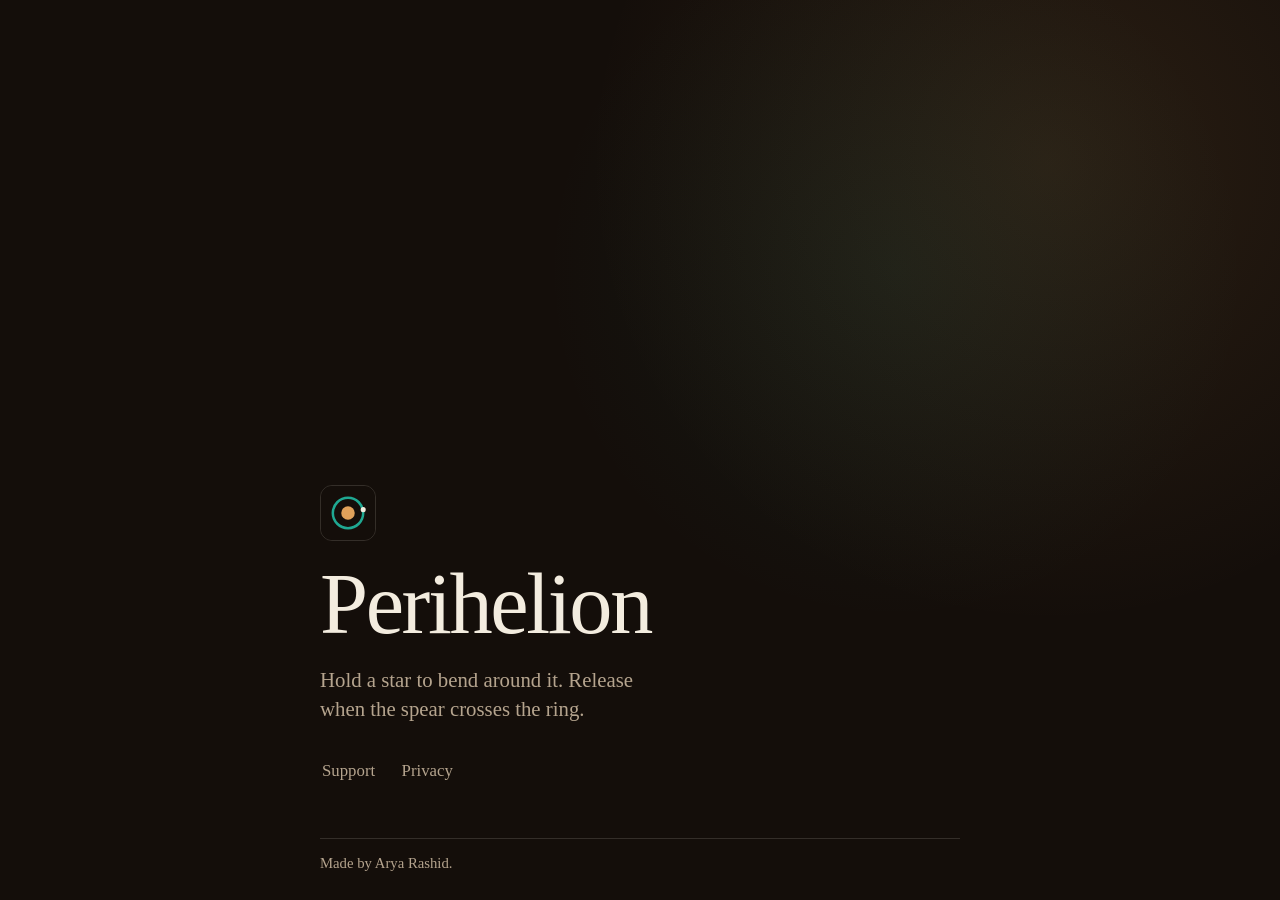
==== index.html @ 7fc833d5 "Perihelion support and privacy pages Co-Authored-By: Claude Opus 5.5 <noreply@anthropic.com>" ====
<!DOCTYPE html>
<html lang="en">
<head>
  <meta charset="utf-8">
  <meta name="viewport" content="width=device-width, initial-scale=1, viewport-fit=cover">
  <meta name="theme-color" content="#140e0a">
  <title>Perihelion</title>
  <meta name="description" content="Hold a star to bend around it. Release when the spear crosses the ring.">
  <link rel="icon" href="icon.svg" type="image/svg+xml">
  <link rel="stylesheet" href="style.css">
</head>
<body class="home">
  <main class="wrap">
    <img class="mark" src="icon.svg" width="56" height="56" alt="">
    <h1>Perihelion</h1>
    <p class="lede">Hold a star to bend around it. Release when the spear crosses the ring.</p>
    <nav class="actions" aria-label="Links">
      <a class="action-quiet" href="support.html">Support</a>
      <a class="action-quiet" href="privacy.html">Privacy</a>
    </nav>
  </main>
  <footer class="site-foot">
    Made by Arya Rashid.
  </footer>
</body>
</html>
---- style.css ----
:root {
  color-scheme: dark;
  --void: #140e0a;
  --bone: #f3ecdf;
  --dim: #b5a48e;
  --brass: #e0a15a;
  --verd: #1fa892;
  --rule: rgb(243 236 223 / 0.14);
  --face: "Iowan Old Style", Palatino, "Palatino Linotype", Baskerville, Georgia, serif;
  --title-face: "IowanOldStyle-Titling", "Iowan Old Style", Palatino, "Palatino Linotype", Baskerville, Georgia, serif;
}

* {
  box-sizing: border-box;
}

html {
  background: var(--void);
  color: var(--bone);
  font-family: var(--face);
  font-synthesis: none;
  -webkit-font-smoothing: antialiased;
  -webkit-text-size-adjust: 100%;
}

body {
  margin: 0;
  min-height: 100svh;
  background:
    radial-gradient(circle at 82% 18%, rgb(224 161 90 / 0.11), transparent 36%),
    radial-gradient(circle at 70% 30%, rgb(31 168 146 / 0.08), transparent 32%),
    var(--void);
  color: var(--bone);
  display: flex;
  flex-direction: column;
  padding:
    max(28px, env(safe-area-inset-top))
    max(24px, env(safe-area-inset-right))
    max(28px, env(safe-area-inset-bottom))
    max(24px, env(safe-area-inset-left));
}

.wrap {
  width: 100%;
  max-width: 40rem;
  margin: 0 auto;
  flex: 1 0 auto;
  display: flex;
  flex-direction: column;
}

.home .wrap {
  justify-content: flex-end;
  padding-bottom: clamp(1rem, 5vh, 3.5rem);
}

.mark {
  display: block;
  width: 56px;
  height: 56px;
  border-radius: 12px;
  border: 1px solid var(--rule);
  margin-bottom: 1.5rem;
}

.site-head {
  display: flex;
  flex-wrap: wrap;
  align-items: center;
  justify-content: space-between;
  gap: 0.75rem 1.5rem;
  padding-bottom: 1.25rem;
  margin-bottom: 2.25rem;
  border-bottom: 1px solid var(--rule);
}

.brand {
  display: inline-flex;
  align-items: center;
  gap: 0.7rem;
  color: var(--bone);
  text-decoration: none;
  font-family: var(--title-face);
  font-size: 1.25rem;
  letter-spacing: -0.02em;
  min-height: 44px;
}

.brand img {
  width: 30px;
  height: 30px;
  border-radius: 6px;
  border: 1px solid var(--rule);
}

.site-nav {
  display: flex;
  flex-wrap: wrap;
  gap: 0.25rem 1.25rem;
  align-items: center;
}

.site-nav a {
  display: inline-flex;
  align-items: center;
  min-height: 44px;
  color: var(--dim);
  text-decoration: none;
  font-size: 1rem;
  border-bottom: 2px solid transparent;
  padding: 6px 2px 4px;
  transition: color 160ms ease, border-color 160ms ease;
}

.site-nav a:hover {
  color: var(--bone);
}

.site-nav a[aria-current="page"] {
  color: var(--verd);
  border-bottom-color: var(--verd);
}

h1 {
  margin: 0;
  font-family: var(--title-face);
  font-size: clamp(2.8rem, 9vw, 5.4rem);
  font-weight: 400;
  letter-spacing: -0.028em;
  line-height: 0.92;
  padding-bottom: 0.08em;
  text-wrap: balance;
}

.doc h1 {
  font-size: clamp(2.2rem, 6vw, 3.4rem);
  line-height: 0.98;
}

h2 {
  margin: 2.2rem 0 0.6rem;
  font-family: var(--title-face);
  font-size: clamp(1.35rem, 3vw, 1.65rem);
  font-weight: 400;
  letter-spacing: -0.015em;
  line-height: 1.15;
  color: var(--brass);
}

p {
  margin: 0.75rem 0 0;
  max-width: 54ch;
  font-size: 1.08rem;
  line-height: 1.6;
  color: var(--bone);
  text-wrap: pretty;
}

.lede {
  margin-top: 0.85rem;
  max-width: 32ch;
  font-size: clamp(1.12rem, 2.6vw, 1.3rem);
  line-height: 1.4;
  color: var(--dim);
}

.meta {
  margin-top: 0.65rem;
  font-size: 0.96rem;
  color: var(--dim);
  font-variant-numeric: tabular-nums;
}

.actions {
  display: flex;
  flex-wrap: wrap;
  align-items: center;
  gap: 0.4rem 1.4rem;
  margin-top: 1.6rem;
}

.action-primary,
.action-quiet {
  display: inline-flex;
  align-items: center;
  min-height: 44px;
  padding: 10px 2px 8px;
  text-decoration: none;
  border-bottom: 2px solid var(--verd);
  transition: background-color 160ms ease, color 160ms ease;
}

.action-primary {
  color: var(--bone);
  font-size: 1.28rem;
  line-height: 1.15;
}

.action-primary:hover {
  background: rgb(31 168 146 / 0.18);
}

.action-quiet {
  color: var(--dim);
  border-bottom-color: transparent;
  font-size: 1.05rem;
}

.action-quiet:hover {
  color: var(--bone);
  border-bottom-color: rgb(31 168 146 / 0.45);
}

.doc main a {
  color: var(--bone);
  text-decoration: none;
  border-bottom: 1.5px solid var(--verd);
  padding-bottom: 1px;
  transition: background-color 160ms ease;
}

.doc main a:hover {
  background: rgb(31 168 146 / 0.18);
}

a:focus-visible {
  outline: 2px solid var(--bone);
  outline-offset: 4px;
}

ul {
  margin: 0.75rem 0 0;
  padding-left: 1.25rem;
  max-width: 54ch;
}

li {
  margin-top: 0.45rem;
  font-size: 1.06rem;
  line-height: 1.55;
  color: var(--bone);
}

li::marker {
  color: var(--verd);
}

.site-foot {
  width: 100%;
  max-width: 40rem;
  margin: 3rem auto 0;
  padding-top: 1rem;
  border-top: 1px solid var(--rule);
  color: var(--dim);
  font-size: 0.92rem;
}

.home .site-foot {
  margin-top: 0;
}

@media (max-width: 600px) {
  body {
    padding:
      max(20px, env(safe-area-inset-top))
      max(18px, env(safe-area-inset-right))
      max(22px, env(safe-area-inset-bottom))
      max(18px, env(safe-area-inset-left));
  }

  .mark {
    width: 48px;
    height: 48px;
    margin-bottom: 1.15rem;
  }

  .site-head {
    margin-bottom: 1.65rem;
    padding-bottom: 0.95rem;
  }

  p,
  li {
    font-size: 1.02rem;
  }
}

@media (prefers-reduced-motion: reduce) {
  a {
    transition: none;
  }
}
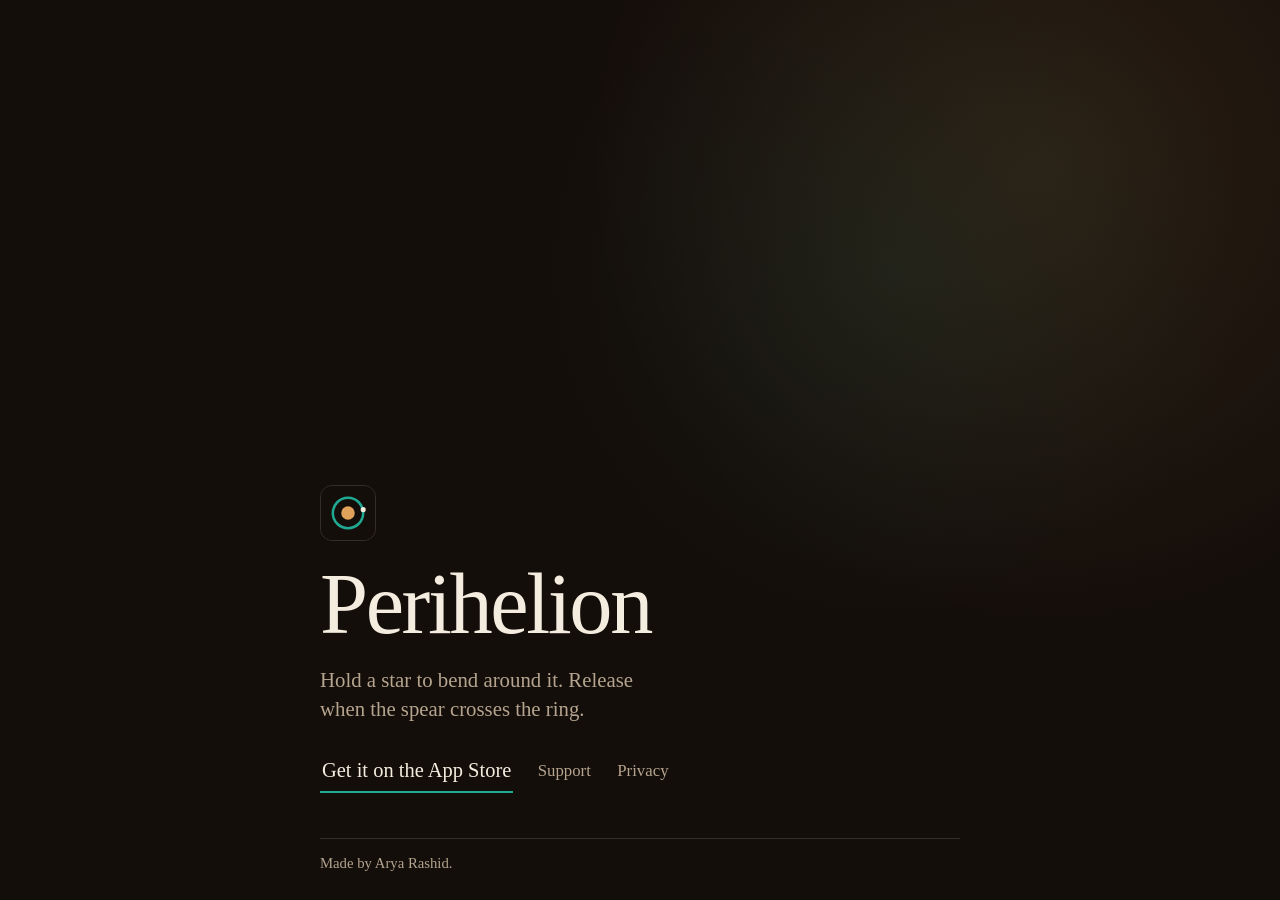
==== commit bdf5a692: "Link the App Store listing" ====
--- a/index.html
+++ b/index.html
@@ -15,6 +15,7 @@
     <h1>Perihelion</h1>
     <p class="lede">Hold a star to bend around it. Release when the spear crosses the ring.</p>
     <nav class="actions" aria-label="Links">
+      <a class="action-primary" href="https://apps.apple.com/app/id6838392790">Get it on the App Store</a>
       <a class="action-quiet" href="support.html">Support</a>
       <a class="action-quiet" href="privacy.html">Privacy</a>
     </nav>
